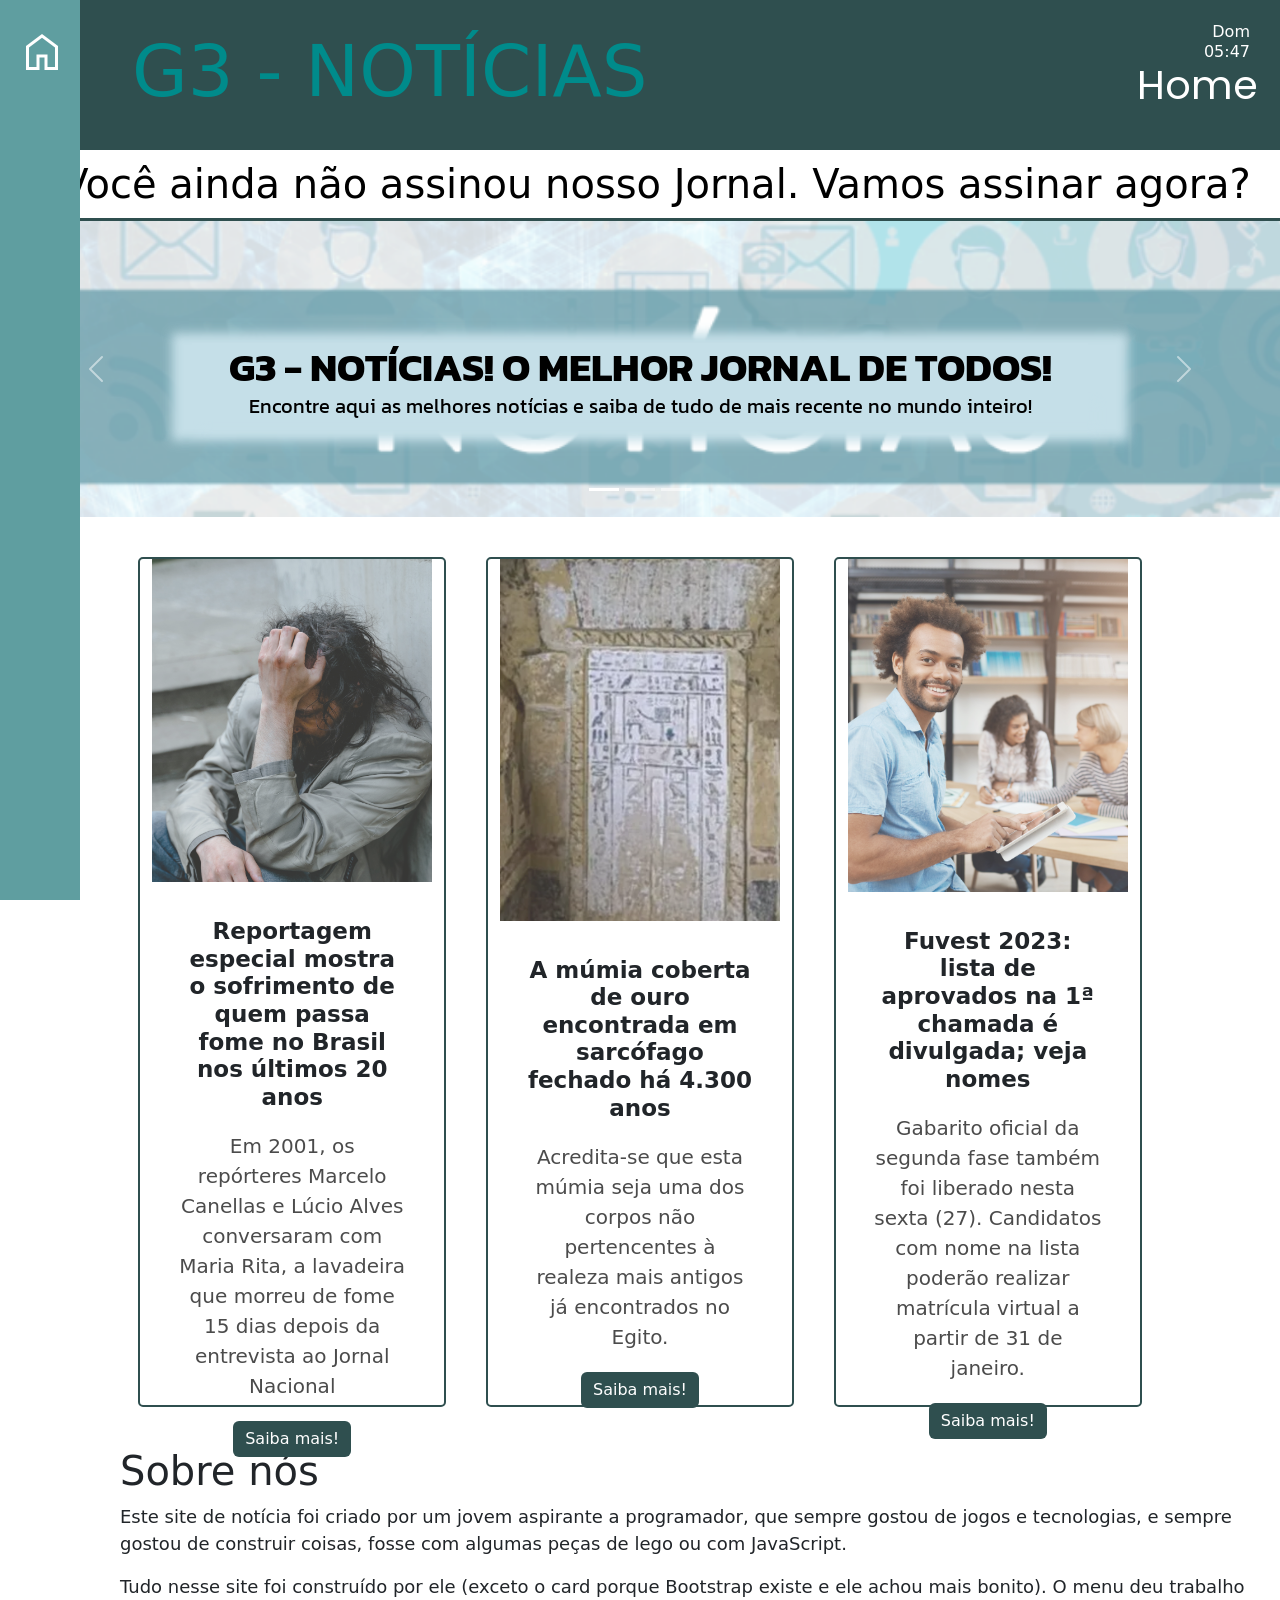
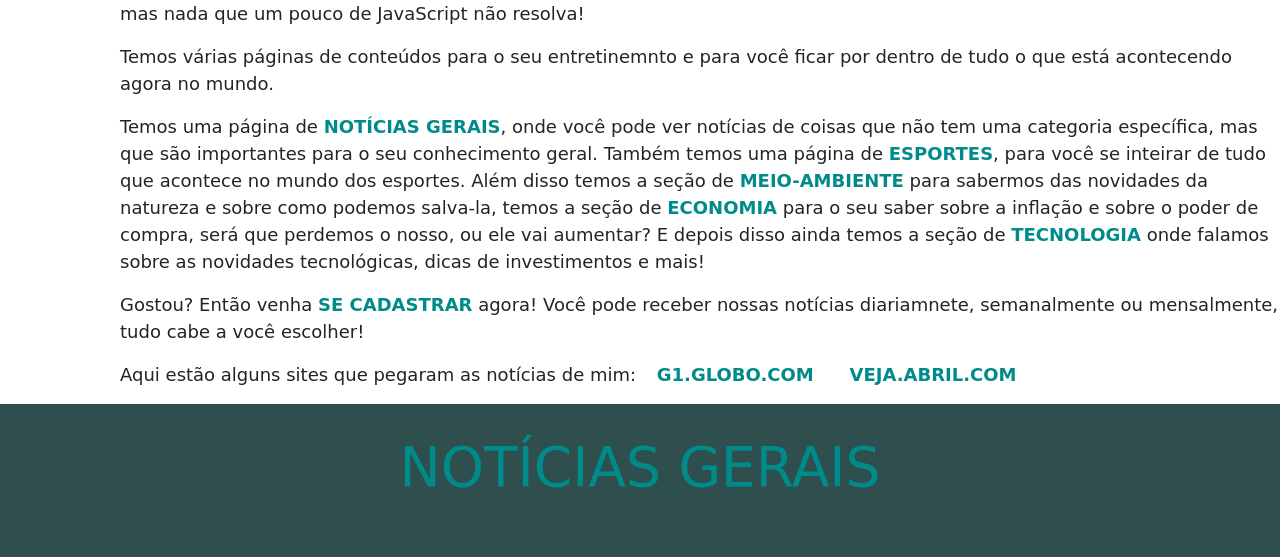
==== index.html @ 57fed2e4 "Criação da classe Notícias" ====
<DOCTYPE html>
<html lang="pt-br">
    <head>
        <meta charset="UTF-8">
        <title>G3 - Globinho Notícias</title>
        <link rel="stylesheet" href="styles/css/reset.css">
        <link rel="stylesheet" href="styles/style.css">
        <meta name="viewport" content="width=device-width, initial-scale=1">
        <link href="https://cdn.jsdelivr.net/npm/bootstrap@5.3.0-alpha1/dist/css/bootstrap.min.css" rel="stylesheet" integrity="sha384-GLhlTQ8iRABdZLl6O3oVMWSktQOp6b7In1Zl3/Jr59b6EGGoI1aFkw7cmDA6j6gD" crossorigin="anonymous">
        <link href="https://fonts.googleapis.com/css2?family=Roboto+Slab:wght@300&display=swap" rel="stylesheet">
        <link rel="stylesheet" href="https://fonts.googleapis.com/css2?family=Material+Symbols+Outlined:opsz,wght,FILL,GRAD@20..48,100..700,0..1,-50..200" />
        <link rel="stylesheet" href="https://fonts.googleapis.com/css2?family=Material+Symbols+Outlined:opsz,wght,FILL,GRAD@48,400,0,0" />
        <link rel="stylesheet" href="https://fonts.googleapis.com/css2?family=Material+Symbols+Outlined:opsz,wght,FILL,GRAD@20..48,100..700,0..1,-50..200" />
        <link rel="preconnect" href="https://fonts.googleapis.com">
        <link rel="preconnect" href="https://fonts.googleapis.com">
        <link rel="preconnect" href="https://fonts.gstatic.com" crossorigin>
        <link href="https://fonts.googleapis.com/css2?family=Montserrat&family=Poppins&family=Righteous&display=swap" rel="stylesheet">
        <link href="https://fonts.googleapis.com/css2?family=Kanit&display=swap" rel="stylesheet">
    </head>
    <body>
        <header class="navbar">
            <div class="container-fluid">
                <h1 class="titulo-principal"><a class="navbar-brand" href="index.html">G3 - NOTÍCIAS</a></h1>
                <p class="data text-white" id="data"><div id="diaSemana">Seg</div><div id="diaHorario">13:00</div></p>
                <p class="page-atual justify-content-end d-flex">Home</p> 
            </div>
        </header>
        <main>
            <div class="menu oculto">
                <section class="home"><span class="material-symbols-outlined" id="btnHome">Home</span></section>
                <a href="index.html"><div class="homePage">Home</div></a>
                <a href="esportes.html"><div class="settings">Esportes</div></a>
                <a href="meio-ambiente.html"><div class="loja">Meio Ambiente</div></a>
                <a href="economia.html"><div class="localizacao">Economia</div></a>
                <a href="tecnologia.html"><div class="tecnologyPage">Tecnologia</div></a>
                <a href="cadastro.html"><div class="cadastroPage">Cadastro</div></a>
                <div id="areaJogo"></div>
            </div>
            <ul id="lista">
                <h1><a href="cadastro.html">Você ainda não assinou nosso Jornal. Vamos assinar agora?</a></h1>
                <li id="li">
                    
                </li>
                <button class="btnRemover d-none" data-bs-toggle="modal" data-bs-target="#staticBackdrop">Remover Conta</button>
            </ul>
            <div class="imagem-banner" id="imagem-banner">
                <div id="carouselExampleCaptions" class="carousel slide">
                    <div class="carousel-indicators">
                        <button type="button" data-bs-target="#carouselExampleCaptions" data-bs-slide-to="0" class="active" aria-current="true" aria-label="Slide 1"></button>
                        <button type="button" data-bs-target="#carouselExampleCaptions" data-bs-slide-to="1" aria-label="Slide 2"></button>
                        <button type="button" data-bs-target="#carouselExampleCaptions" data-bs-slide-to="2" aria-label="Slide 3"></button>
                    </div>
                    <div class="carousel-inner">
                        <div class="carousel-item active">
                            <img src="img/imagem.banner.png" class="d-block w-100 img-carrossel" id="img-carrossel-noticias" alt="...">
                            <div class="carousel-caption secao-texto d-none d-md-block">
                                <h5 class="titulo-item-carrossel">G3 - NOTÍCIAS! O MELHOR JORNAL DE TODOS!</h5>
                                <p class="carrossel-text">Encontre aqui as melhores notícias e saiba de tudo de mais recente no mundo inteiro!</p>
                            </div>
                        </div>
                        <div class="carousel-item">
                            <img src="img/img-carrossel-globo.png" class="d-block w-100 img-carrossel" alt="...">
                            <div class="carousel-caption secao-texto d-none d-md-block ">
                                <h5 class="titulo-item-carrossel">Página de Notícias Gerais</h5>
                                <p class="carrossel-text">Aqui você pode ver notícias que não tem uma categoria específica</p>
                            </div>
                        </div>
                        <div class="carousel-item">
                            <img src="img/img-carrossel-jornal.png" class="d-block w-100 img-carrossel" alt="...">
                            <div class="carousel-caption secao-texto d-none d-md-block">
                                <a href="cadastro.html">
                                    <h5 class="titulo-item-carrossel">Jornais físicos e digitais</h5>
                                    <p class="carrossel-text">Na seção de cadastro você pode escolher entre um jornal físico e digital, para o melhor atendimento das suas necessidades</p>
                                </a>
                            </div>
                        </div>
                    </div>
                    <button class="carousel-control-prev" type="button" data-bs-target="#carouselExampleCaptions" data-bs-slide="prev">
                        <span class="carousel-control-prev-icon" aria-hidden="true"></span>
                        <span class="visually-hidden">Previous</span>
                    </button>
                    <button class="carousel-control-next" type="button" data-bs-target="#carouselExampleCaptions" data-bs-slide="next">
                        <span class="carousel-control-next-icon" aria-hidden="true"></span>
                        <span class="visually-hidden">Next</span>
                    </button>
                </div>
            </div>
            <div class="container">
                <section class="noticias row" id="noticias">
                    <div class="card noticia d-inline-block col-xxl-4 col-xl-4 col-lg-4 col-md-4 col-sm-1 col-1" >
                        <img src="img/pexels-mart-production-8078372.jpg" class="imagem-fome">
                        <div class="card-body">
                        <h5 class="card-title titulo-importante">Reportagem especial mostra o sofrimento de quem passa fome no Brasil nos últimos 20 anos</h5>
                        <p class="card-text" id="p-do-ngc-la">Em 2001, os repórteres Marcelo Canellas e Lúcio Alves conversaram com Maria Rita, a lavadeira que morreu de fome 15 dias depois da entrevista ao Jornal Nacional</p>
                        <a href="noticia-fome.html" class="btn btn-primary btn-card">Saiba mais!</a>
                        </div>
                    </div>
                    <div class="card noticia d-inline-block col-xxl-4 col-xl-4 col-lg-4 col-md-4 col-sm-1 col-xs-1" >
                        <img src="img/Anotação 2023-01-27 120952.png" class="imagem-sarcofago">
                        <div class="card-body">
                        <h5 class="card-title titulo-importante">A múmia coberta de ouro encontrada em sarcófago fechado há 4.300 anos</h5>
                        <p class="card-text" id="p-do-ngc-la">Acredita-se que esta múmia seja uma dos corpos não pertencentes à realeza mais antigos já encontrados no Egito.</p>
                        <a href="noticia-mumia.html" class="btn btn-primary btn-card">Saiba mais!</a>
                        </div>
                    </div>
    
                    <div class="card noticia d-inline-block col-xxl-4 col-xl-4 col-lg-4 col-md-4 col-sm-1 col-xs-1" >
                        <img src="img/close-up-portrait-of-good-looking-university-student-sitting-on-meeting-with-friends-after-study.jpg" class="imagem-sarcofago" id="imagem-pessoa">
                        <div class="card-body">
                        <h5 class="card-title titulo-importante">Fuvest 2023: lista de aprovados na 1ª chamada é divulgada; veja nomes</h5>
                        <p class="card-text" id="p-do-ngc-la">Gabarito oficial da segunda fase também foi liberado nesta sexta (27). Candidatos com nome na lista poderão realizar matrícula virtual a partir de 31 de janeiro.</p>
                        <a href="noticia-fuvest.html" class="btn btn-primary btn-card">Saiba mais!</a>
                        </div>
                    </div>
                </section>
            </div>
            <section class="sobre-nos">
                <h1>Sobre nós</h1>
                <article>
                    <p>Este site de notícia foi criado por um jovem aspirante a programador, que sempre gostou de jogos e tecnologias, e sempre gostou de construir coisas, fosse com algumas peças de lego ou com JavaScript.</p>
                    <p>Tudo nesse site foi construído por ele (exceto o card porque Bootstrap existe e ele achou mais bonito). O menu deu trabalho mas nada que um pouco de JavaScript não resolva!</p>
                    <p>Temos várias páginas de conteúdos para o seu entretinemnto e para você ficar por dentro de tudo o que está acontecendo agora no mundo.</p>
                    <p>
                        Temos uma página de <a href="index.html">Notícias Gerais</a>, onde você pode ver notícias de coisas que não tem uma categoria específica, mas que são importantes para o seu conhecimento geral. 
                        Também temos uma página de <a href="esportes.html">Esportes</a>, para você se inteirar de tudo que acontece no mundo dos esportes. 
                        Além disso temos a seção de <a href="meio-ambiente.html">Meio-Ambiente</a> para sabermos das novidades da natureza e sobre como podemos salva-la, temos a seção de <a href="economia.html">Economia</a> para o seu saber sobre a inflação e sobre o poder de compra, será que perdemos o nosso, ou ele vai aumentar? E depois disso ainda temos a seção de <a href="tecnologia.html">Tecnologia</a> onde falamos sobre as novidades tecnológicas, dicas de investimentos e mais!
                    </p>
                    <p>Gostou? Então venha <a href="cadastro.html">se cadastrar</a> agora! Você pode receber nossas notícias diariamnete, semanalmente ou mensalmente, tudo cabe a você escolher!</p>
                    <p>Aqui estão alguns sites que pegaram as notícias de mim: <a href="https://g1.globo.com/" class="linkG1Veja">g1.globo.com</a> <a href="https://veja.abril.com.br/ultimas-noticias/" class="linkG1Veja">veja.abril.com</a> </p>
                </article>
            </section>
        </main>
        <footer class="titulo-footer">
            <h1 class="titulo-principal">NOTÍCIAS GERAIS</h1>
        </footer>
         <!-- Modal REMOVER-->
         <div class="modal fade modal-remover" id="staticBackdrop" data-bs-backdrop="static" data-bs-keyboard="false" tabindex="-1" aria-labelledby="staticBackdropLabel" aria-hidden="true">
            <div class="modal-dialog">
            <div class="modal-content">
                <div class="modal-header">
                <h1 class="modal-title fs-5" id="staticBackdropLabel">Excluir conta</h1>
                <button type="button" class="btn-close" data-bs-dismiss="modal" aria-label="Close"></button>
                </div>
                <div class="modal-body">
                    <p>Você está excluindo sua conta! Você tem certeza?</p>
                </div>
                <div class="modal-footer">
                <button type="button" class="btn btn-secondary" data-bs-dismiss="modal">Cancelar</button>
                <button type="button" class="btn btn-primary btnAccountRemove" data-bs-dismiss="modal">Remover</button>
                </div>
            </div>
            </div>
        </div> 
        </div> 
        <script src="https://cdn.jsdelivr.net/npm/@popperjs/core@2.11.6/dist/umd/popper.min.js" integrity="sha384-oBqDVmMz9ATKxIep9tiCxS/Z9fNfEXiDAYTujMAeBAsjFuCZSmKbSSUnQlmh/jp3" crossorigin="anonymous"></script>
        <script src="https://cdn.jsdelivr.net/npm/bootstrap@5.3.0-alpha1/dist/js/bootstrap.min.js" integrity="sha384-mQ93GR66B00ZXjt0YO5KlohRA5SY2XofN4zfuZxLkoj1gXtW8ANNCe9d5Y3eG5eD" crossorigin="anonymous"></script> 
        <script src="https://cdn.jsdelivr.net/npm/bootstrap@5.3.0-alpha1/dist/js/bootstrap.bundle.min.js" integrity="sha384-w76AqPfDkMBDXo30jS1Sgez6pr3x5MlQ1ZAGC+nuZB+EYdgRZgiwxhTBTkF7CXvN" crossorigin="anonymous"></script>            
        <script src="js/menu.js"></script>
        <script src="js/cadastro.js"></script>
        <script src="js/data.js"></script>
        <script src="js/mostraJogo.js"></script>
        <script src="js/NoticiaApp/noticiaView.js"></script>
    </body>
</html>
---- styles/style.css ----
.card {
  text-align: center;
}
.card .btn-card {
  border: none;
  margin-top: 10px;
  background-color: darkslategray;
  color: white;
  transition: 0.2s;
}
.card .btn-card:hover {
  background-color: rgb(3, 44, 33);
  scale: 1.025;
}

@media (max-width: 640px) {
  .noticia-oculto .card {
    display: none;
  }
  .noticia-oculto .card .btn-card {
    display: none;
  }
}
.menu {
  background-color: cadetblue;
  float: left;
  width: 25%;
  height: 100vh;
  position: fixed;
  top: 0;
  transition: 0.5s;
}
.menu div {
  color: white;
  cursor: pointer;
  padding: 15px;
}
.menu div:hover {
  background-color: darkcyan;
}
.menu section {
  color: white;
  margin: 30px 0px;
  cursor: pointer;
  padding: 20px;
}
.menu a {
  text-decoration: none;
  text-transform: uppercase;
  font-weight: 990;
  color: white;
}

.oculto {
  width: 80px;
  transition: 0.5s;
  opacity: 1;
}
.oculto div {
  display: none;
}
.oculto section {
  text-align: right;
  margin: 60px 0;
  padding: 0;
}
.oculto .material-symbols-outlined {
  top: 40px;
  left: 30px;
  margin: 0 10px 0 0;
  position: absolute;
  transition: 300ms;
}

.material-symbols-outlined {
  font-variation-settings: "FILL" 0, "wght" 400, "GRAD" 0, "opsz" 48;
  color: white;
  scale: 2;
  margin: 0 30px;
  transition: 300ms;
  display: inline;
  position: sticky;
  top: 40px;
  left: 40px;
}
.material-symbols-outlined a {
  text-decoration: none;
  color: white;
}
.material-symbols-outlined a:hover {
  cursor: pointer;
  color: lightgray;
  scale: 2.2;
}
.material-symbols-outlined:hover {
  cursor: pointer;
  color: lightgray;
  scale: 2.2;
}

@media (max-width: 820px) {
  .menu {
    background-color: cadetblue;
    float: left;
    width: 100%;
    height: 100%;
    position: fixed;
    top: 0;
    transition: 0.5s;
  }
  .menu div {
    color: white;
    margin: 30px 0px;
    cursor: pointer;
    padding: 20px;
  }
  .menu div:hover {
    background-color: darkcyan;
  }
  .menu section {
    color: white;
    margin: 30px 0px;
    cursor: pointer;
    padding: 20px;
  }
  .menu a {
    text-decoration: none;
    text-transform: uppercase;
    font-weight: 990;
    color: white;
  }
  .oculto {
    width: 80px;
    transition: 0.5s;
    opacity: 1;
  }
  .oculto div {
    display: none;
  }
  .oculto section {
    text-align: right;
    margin: 60px 0;
    padding: 0;
  }
  .oculto .material-symbols-outlined {
    top: 40px;
    left: 30px;
    margin: 0 10px 0 0;
    position: absolute;
    transition: 300ms;
  }
  .material-symbols-outlined {
    font-variation-settings: "FILL" 0, "wght" 400, "GRAD" 0, "opsz" 48;
    color: white;
    scale: 2;
    margin: 0 30px;
    transition: 300ms;
    display: inline;
    position: sticky;
    top: 40px;
    left: 40px;
  }
  .material-symbols-outlined a {
    text-decoration: none;
    color: white;
  }
  .material-symbols-outlined a:hover {
    cursor: pointer;
    color: lightgray;
    scale: 2.2;
  }
  .material-symbols-outlined:hover {
    cursor: pointer;
    color: lightgray;
    scale: 2.2;
  }
}
.noticias {
  margin-left: 170px;
  transition: 0.4s;
  display: block;
  justify-content: center;
}
.noticias p, .noticias h1, .noticias a {
  text-decoration: none;
  color: black;
}
.noticias .imagem-fome {
  box-sizing: border-box;
  width: 100%;
  opacity: 0.8;
}
.noticias .imagem-sarcofago {
  width: 100%;
  opacity: 0.8;
}
.noticias #p-do-ngc-la {
  font-size: 20px;
}
.noticias .noticia {
  margin: 20px 20px;
  transition: 0.4s;
  border: 2px solid darkslategray;
  width: 27%;
  margin: 40px 20px;
  border-radius: 5px;
  display: inline-block;
  vertical-align: top;
  text-decoration: none;
  min-height: 800px;
  max-height: 850px;
}
.noticias .noticia:hover {
  scale: 1.025;
  cursor: pointer;
}
.noticias .noticia p {
  text-decoration: none;
  margin: 10px;
  opacity: 0.7;
}

.noticia-oculto {
  justify-content: end;
  margin-left: 30%;
}

.noticia-oculto .noticia {
  width: 20%;
}

@media (max-width: 820px) {
  .noticias {
    width: 80%;
  }
  .noticias .noticia {
    width: -moz-fit-content;
    width: fit-content;
  }
  .noticia-oculto {
    display: none;
    width: 0;
    border: none;
  }
  .noticia-oculto .noticia {
    display: none;
    width: 0;
    height: 0;
    border: none;
    background-color: cadetblue;
    margin: 0;
    padding: 0;
  }
  .noticia-oculto .noticia .titulo-importante {
    display: none;
  }
  .noticia-oculto .noticia p, .noticia-oculto .noticia h1, .noticia-oculto .noticia a {
    display: none;
    font-size: 0px;
    color: cadetblue;
  }
  .noticia-oculto .noticia .imagem-fome {
    display: none;
  }
  .noticia-oculto .noticia .imagem-sarcofago {
    display: none;
  }
  .noticia-oculto .noticia #p-do-ngc-la {
    display: none;
    font-size: 0px;
    color: cadetblue;
  }
  .noticia-oculto .noticia .card {
    display: none;
    border: none;
    margin: 0;
    padding: 0;
  }
}
@media (max-width: 640px) {
  .noticias {
    margin-left: 170px;
    transition: 0.4s;
    justify-content: end;
  }
  .noticias p, .noticias h1, .noticias a {
    text-decoration: none;
    color: black;
  }
  .noticias .imagem-fome {
    box-sizing: border-box;
    width: 100%;
    opacity: 0.8;
  }
  .noticias .imagem-sarcofago {
    width: 100%;
    opacity: 0.8;
  }
  .noticias #p-do-ngc-la {
    font-size: 20px;
  }
  .noticias .noticia {
    transition: 0.4s;
    width: 60%;
    border-radius: 5px;
    display: block;
    text-decoration: none;
  }
  .noticias .noticia:hover {
    scale: 1.025;
    cursor: pointer;
  }
  .noticias .noticia p {
    text-decoration: none;
    margin: 10px;
    opacity: 0.7;
  }
}
@media (max-width: 420px) {
  .noticias {
    justify-self: unset;
    float: right;
    margin-left: 900px;
  }
  .noticias .noticia {
    width: 80%;
  }
  .noticias .noticia #p-do-ngc-la {
    font-size: 16px;
  }
}
header {
  background-color: darkslategray;
  display: inline;
}
header .container-fluid {
  display: inline-block;
}
header .titulo-principal {
  font-size: 4.5rem;
  color: darkcyan;
  padding: 20px;
  margin-left: 20px;
  padding-left: 100px;
  transition: 0.4s;
}
header .titulo-principal a {
  font-size: 4.5rem;
  text-decoration: none;
  color: darkcyan;
  transition: 0.4s;
}
header .titulo-principal a:hover {
  scale: 1.05;
  color: white;
}
header .page-atual {
  font-family: "Poppins", sans-serif;
  text-decoration: none;
  color: white;
  font-size: 40px;
  text-align: center;
  margin: 20px 10px;
  margin-bottom: 0;
  display: inline;
  justify-content: end;
}
header .titulo-principal-oculto {
  margin: 0 0 0 25%;
  transition: 0.4s;
}

@media (max-width: 640px) {
  header {
    background-color: darkslategray;
    width: 100%;
  }
  header .titulo-principal {
    font-size: 3em;
    color: darkcyan;
    padding: 10px;
    margin-left: 10px;
    padding-left: 20%;
    transition: 0.4s;
  }
  header .titulo-principal a {
    font-size: inherit;
    text-decoration: none;
    color: darkcyan;
    transition: 0.4s;
  }
  header .titulo-principal a:hover {
    scale: 1.025;
    color: white;
  }
  header .titulo-principal-oculto {
    margin: 0 0 0 7vw;
    transition: 0.4s;
  }
  header .page-atual {
    font-family: "Poppins", sans-serif;
    text-decoration: none;
    color: white;
    font-size: 1.5em;
    text-align: center;
    margin-left: 40vh;
    margin-bottom: 0;
    justify-content: end;
  }
}
@media (max-width: 420px) {
  header {
    width: 100%;
  }
  header .titulo-principal {
    font-size: 2.5rem;
  }
  header .titulo-principal-oculto {
    margin: 0;
  }
  header .page-atual {
    font-family: "Poppins", sans-serif;
    text-decoration: none;
    color: white;
    font-size: 1.5em;
    text-align: center;
    box-sizing: border-box;
    margin-left: 20vw;
    margin-bottom: 0;
  }
}
.material-symbols-outlined {
  font-variation-settings: "FILL" 0, "wght" 400, "GRAD" 0, "opsz" 48;
}

.material-symbols-outlined {
  font-variation-settings: "FILL" 0, "wght" 400, "GRAD" 0, "opsz" 48;
}

.setinha-cores {
  position: static;
  display: inline-block;
  color: black;
}

.setinha-tamanho-letra {
  position: static;
  display: inline-block;
  color: black;
}

#titulo-config {
  text-align: center;
  font-size: 40px;
  margin-top: 80px;
}

.botao-background, .botao-tamanho-letra {
  margin: 30px 140px;
  padding: 15px 0 10px 0;
  border-top: 3px solid black;
  border-bottom: 3px solid black;
}
.botao-background .botao-aparece, .botao-tamanho-letra .botao-aparece {
  margin: 20px 130px;
  font-size: 25px;
  display: inline;
}
.botao-background .cores, .botao-tamanho-letra .cores {
  display: block;
  margin: 30px 250px;
}
.botao-background .cores .cor, .botao-tamanho-letra .cores .cor {
  padding: 40px;
  border: 5px solid black;
  border-radius: 5px;
  display: inline-block;
  cursor: pointer;
  margin: 0 20px;
  transition: 0.5s;
}
.botao-background .cores .cor:hover, .botao-tamanho-letra .cores .cor:hover {
  scale: 1.1;
}
.botao-background .cores .preto, .botao-tamanho-letra .cores .preto {
  border-color: gray;
}
.botao-background .cores .tamanho, .botao-tamanho-letra .cores .tamanho {
  width: 25%;
  height: 20%;
  margin: auto;
  text-align: center;
  border: 5px solid black;
  border-radius: 5px;
  display: inline-block;
  cursor: pointer;
  transition: 0.5s;
  vertical-align: top;
  margin: 0 20px;
}
.botao-background .cores .tamanho p, .botao-tamanho-letra .cores .tamanho p {
  margin: 30px 0;
}
.botao-background .cores .tamanho:hover, .botao-tamanho-letra .cores .tamanho:hover {
  scale: 1.1;
}
.botao-background .cores .caixa-maior, .botao-tamanho-letra .cores .caixa-maior {
  line-height: 40px;
  width: 30%;
}
.botao-background .cores .escondido, .botao-tamanho-letra .cores .escondido {
  display: none;
}

.checked {
  border: 7px solid rgb(26, 141, 26);
}

.whiteText {
  color: white;
}

.vermelho {
  background-color: lightcoral;
}

.azul {
  background-color: lightblue;
}

.amarelo {
  background-color: lightyellow;
}

.verde {
  background-color: greenyellow;
}

.preto {
  background-color: black;
}
.preto .setinha-cores {
  position: static;
  display: inline-block;
  color: gray;
}
.preto .setinha-tamanho-letra {
  position: static;
  display: inline-block;
  color: gray;
}

.tamanho-pequeno {
  font-size: 16px;
}
.tamanho-pequeno p {
  font-size: 16px;
}

.tamanho-medio {
  font-size: 30px;
}
.tamanho-medio p {
  font-size: 30px;
}

.tamanho-grande {
  font-size: 50px;
}
.tamanho-grande p {
  font-size: 50px;
}

@media (max-width: 640px) {
  #titulo-config {
    text-align: center;
    font-size: 30px;
    margin-top: 60px;
    padding-left: 75px;
  }
  .botao-background, .botao-tamanho-letra {
    margin: 20px 10px;
    border-top: 3px solid black;
    border-bottom: 3px solid black;
  }
  .botao-background .setinha-cores, .botao-tamanho-letra .setinha-cores {
    position: relative;
    display: inline-block;
    margin-bottom: 20px;
    color: black;
  }
  .botao-background .setinha-tamanho-letra, .botao-tamanho-letra .setinha-tamanho-letra {
    position: relative;
    display: inline-block;
    margin-bottom: 20px;
    color: black;
  }
  .botao-background .botao-aparece, .botao-tamanho-letra .botao-aparece {
    margin: 0 140px;
    font-size: 25px;
    display: inline;
  }
  .botao-background .cores, .botao-tamanho-letra .cores {
    display: block;
    margin: 30px 250px;
  }
  .botao-background .cores .cor, .botao-tamanho-letra .cores .cor {
    padding: 40px;
    border: 5px solid black;
    border-radius: 5px;
    display: inline-block;
    cursor: pointer;
    margin: 0 20px;
    transition: 0.5s;
  }
  .botao-background .cores .cor:hover, .botao-tamanho-letra .cores .cor:hover {
    scale: 1.1;
  }
  .botao-background .cores .preto, .botao-tamanho-letra .cores .preto {
    border-color: gray;
  }
  .botao-background .cores .tamanho, .botao-tamanho-letra .cores .tamanho {
    width: 25%;
    height: 20%;
    margin: auto;
    text-align: center;
    border: 5px solid black;
    border-radius: 5px;
    display: inline-block;
    cursor: pointer;
    transition: 0.5s;
    vertical-align: top;
    margin: 0 20px;
  }
  .botao-background .cores .tamanho p, .botao-tamanho-letra .cores .tamanho p {
    margin: 30px 0;
  }
  .botao-background .cores .tamanho:hover, .botao-tamanho-letra .cores .tamanho:hover {
    scale: 1.1;
  }
  .botao-background .cores .caixa-maior, .botao-tamanho-letra .cores .caixa-maior {
    line-height: 40px;
    width: 30%;
  }
  .botao-background .cores .escondido, .botao-tamanho-letra .cores .escondido {
    display: none;
  }
}
.classeDoForm {
  margin: 40px 60px;
  padding: 50px;
  padding-left: 60px;
  margin-top: 0;
}
.classeDoForm input {
  display: block;
  width: 40%;
  height: 35px;
  margin: 10px 0;
}
.classeDoForm label {
  margin-left: 10px;
  font-size: 25px;
}
.classeDoForm #select {
  display: block;
  margin: 10px;
  width: 25%;
  height: 5%;
  border-radius: 5px;
}
.classeDoForm .endereco {
  width: 70%;
  display: block;
}
.classeDoForm .endereco #endereco-field {
  width: 30%;
}
.classeDoForm .endereco #endereco-field input, .classeDoForm .endereco #endereco-field label {
  display: block;
  padding-right: 50px;
  width: 100%;
}
.classeDoForm #adiciona {
  cursor: pointer;
  background-color: darkcyan;
  transition: 0.6s;
  border: 2px solid lightseagreen;
  border-radius: 8px;
}
.classeDoForm #adiciona:hover {
  scale: 1.05;
  background-color: darkslategray;
  border-color: gray;
}

@media (max-width: 640px) {
  #idDoForm {
    margin: 20px 30px;
    padding: 30px;
    padding-left: 60px;
  }
  #idDoForm input {
    display: block;
    width: 120%;
    height: 35px;
    margin: 30px 0;
  }
  #idDoForm label {
    margin-left: 10px;
    font-size: 25px;
  }
  #idDoForm #select {
    margin: 10px;
    width: 120%;
    height: 5%;
    border-radius: 5px;
  }
  #idDoForm #adiciona {
    cursor: pointer;
    background-color: darkcyan;
    transition: 0.6s;
    border: 2px solid lightseagreen;
    border-radius: 8px;
  }
  #idDoForm #adiciona:hover {
    scale: 1.05;
    background-color: darkslategray;
    border-color: gray;
  }
}
.titulo-footer {
  text-align: center;
  display: block;
  background-color: darkslategray;
  width: 100%;
  height: 17vh;
}
.titulo-footer a {
  color: inherit;
  text-decoration: none;
}
.titulo-footer .titulo-principal {
  color: darkcyan;
  padding-top: 30px;
  font-size: 55px;
}

.titulo-footer-oculto {
  width: 79.1%;
  margin-left: 19.76%;
}

@media (max-width: 640px) {
  .titulo-footer {
    display: block;
    height: 12vh;
    width: 100%;
  }
  .titulo-footer .titulo-principal {
    color: darkcyan;
    padding-top: 20px;
    font-size: 2.5rem;
  }
}
@media (max-width: 420px) {
  .titulo-footer {
    height: 12vh;
    width: 100%;
  }
  .titulo-footer .titulo-principal {
    color: darkcyan;
    padding-top: 20px;
    padding-left: 75px;
    font-size: 2rem;
  }
}
.sobre-nos {
  margin-left: 120px;
}
.sobre-nos p {
  font-size: 18px;
}
.sobre-nos p a {
  text-transform: uppercase;
  text-decoration: none;
  color: darkcyan;
  font-weight: bold;
}
.sobre-nos p a:hover {
  color: darkslategray;
}
.sobre-nos .linkG1Veja {
  margin: 0 15px;
}

.btn-comenta {
  margin-left: 300px;
}

.titulo-noticia {
  width: 50%;
  font-size: 4em;
  color: black;
  padding: 20px;
  margin: 30px auto;
  padding-left: 0px;
  font-weight: bold;
  transition: 0.4s;
  text-align: center;
}

.sub-title {
  width: 70%;
  margin: 0 auto;
  font-size: 25px;
}

.img-noticia {
  width: 80%;
  margin: 20px 100px;
  opacity: 0.8;
}

.menor {
  width: 50%;
}

.noticia-texto {
  width: 70%;
  margin: 0 auto;
  font-size: 20px;
}
.noticia-texto p {
  margin: 10px 0;
}

.linkFuvest {
  cursor: pointer;
}

@media (max-width: 640px) {
  .titulo-noticia {
    width: 90%;
    font-size: 2em;
    color: black;
    margin: 10px auto;
    padding-left: 60px;
    font-weight: bold;
    transition: 0.4s;
    text-align: center;
  }
  .sub-title {
    width: 70%;
    margin: 10px 90px;
    font-size: 20px;
  }
  .menor {
    width: 50%;
  }
  .noticia-texto {
    width: 70%;
    margin: 0 auto;
    font-size: 16px;
    margin-left: 90px;
  }
  .noticia-texto p {
    margin: 10px 0;
  }
  .linkFuvest {
    cursor: pointer;
  }
}
.imagem-banner-oculto {
  margin-left: 19.76%;
  width: 79.1%;
  transition: 0.4s;
}
.imagem-banner-oculto img {
  opacity: 0.8;
  display: block;
  transition: 0.4s;
}

.imagem-banner {
  font-family: "Kanit", sans-serif;
}
.imagem-banner img {
  width: 94.75%;
  margin-left: 80px;
  opacity: 0.8;
  display: block;
  transition: 0.4s;
}
.imagem-banner #img-carrossel-noticias {
  opacity: 0.6;
}
.imagem-banner .img-carrossel {
  max-height: 300px;
  -o-object-fit: cover;
     object-fit: cover;
}
.imagem-banner a {
  text-decoration: none;
}
.imagem-banner .secao-texto {
  padding-bottom: 60px;
}
.imagem-banner .secao-texto .titulo-item-carrossel {
  background-color: rgb(197, 223, 232);
  margin-bottom: 0;
  color: black;
  font-size: 40px;
  font-weight: bold;
  box-shadow: 10px 20px 10px 30px rgb(197, 223, 232);
}
.imagem-banner .secao-texto .carrossel-text {
  background-color: rgb(197, 223, 232);
  color: black;
  font-size: 20px;
  box-shadow: 10px 10px 10px rgb(197, 223, 232);
}

@media (max-width: 820px) {
  .imagem-banner-oculto {
    display: none;
  }
  .imagem-banner {
    width: 100%;
  }
  .imagem-banner img {
    width: 86.5%;
    -o-object-fit: contain;
       object-fit: contain;
    margin-left: 13%;
    opacity: 0.8;
    display: block;
    transition: 0.4s;
  }
}
@media (max-width: 600px) {
  .imagem-banner {
    width: 100%;
  }
  .imagem-banner img {
    width: 81%;
    -o-object-fit: contain;
       object-fit: contain;
    margin-left: 19%;
    opacity: 0.8;
    display: block;
    transition: 0.4s;
  }
}
@media (max-width: 600px) {
  .imagem-banner {
    width: 100%;
  }
  .imagem-banner img {
    width: 78.5%;
    -o-object-fit: contain;
       object-fit: contain;
    margin-left: 22%;
    opacity: 0.8;
    display: block;
    transition: 0.4s;
  }
}
.planos-cadastro {
  margin-left: 120px;
  text-align: center;
}
.planos-cadastro h1 {
  font-size: 35px;
}
.planos-cadastro .plano {
  background-color: black;
  vertical-align: top;
  border: 3px solid;
  border-radius: 45px;
  width: 350px;
  height: 320px;
  display: inline-block;
  margin: 10px;
  transition: 0.5s;
}
.planos-cadastro .plano:hover {
  scale: 1.025;
}
.planos-cadastro .plano .plano-nome {
  color: white;
}
.planos-cadastro .plano .plano-body .titulo-versao {
  font-size: 18px;
  font-weight: bold;
}
.planos-cadastro .plano .plano-body .digital, .planos-cadastro .plano .plano-body .fisico {
  font-family: "Raleway", sans-serif;
  vertical-align: top;
  background-color: white;
  height: 80%;
  display: inline-block;
  width: 45%;
  border-radius: 25px;
  transition: 0.25s;
  text-align: center;
}
.planos-cadastro .plano .plano-body .digital:hover, .planos-cadastro .plano .plano-body .fisico:hover {
  scale: 1.025;
}
.planos-cadastro .plano .plano-body .digital {
  cursor: pointer;
  margin-right: 10px;
}
.planos-cadastro .plano .plano-body .digital .titulo-versao {
  margin-left: 15px;
}
.planos-cadastro .plano .plano-body .digital .versao-body {
  padding-left: 6px;
  line-height: 18px;
}
.planos-cadastro .plano .plano-body .fisico {
  cursor: pointer;
}
.planos-cadastro .plano .plano-body .fisico .titulo-versao {
  margin-right: 15px;
}
.planos-cadastro .plano .plano-body .fisico .versao-body {
  padding-right: 6px;
  padding-left: 0;
  line-height: 18px;
}
.planos-cadastro .premium {
  background-color: cadetblue;
  border-color: cadetblue;
}
.planos-cadastro .gold {
  background-color: goldenrod;
  border-color: goldenrod;
}

body {
  font-family: "Roboto Slab", serif;
  max-width: 100%;
}
body .titulo-importante {
  font-weight: bold;
  margin: 20px 10px;
  font-size: 23px;
  text-decoration: none;
}
body .alinhado-a-direita {
  justify-content: end;
  font-size: 25px;
}
body .titulo-importante {
  font-weight: bold;
  margin: 20px 10px;
  font-size: 23px;
  text-decoration: none;
}
body .img-opacity {
  opacity: 1;
}

.btnRemover {
  background-color: rgb(72, 120, 120);
  color: white;
  width: 90px;
  height: 35px;
  margin: 10px;
  cursor: pointer;
  border-radius: 10px;
  font-size: 12px;
  line-height: normal;
  align-items: center;
  font-weight: bold;
  transition: 0.4s;
}
.btnRemover:hover {
  background-color: darkslategray;
  scale: 1.05;
}

.cadastro-section {
  display: none;
}

#lista {
  text-align: center;
  font-size: 25px;
  border-bottom: 3px solid darkslategray;
  float: center;
  margin-bottom: 0;
}
#lista h1 {
  margin: 10px 0;
}
#lista a {
  text-decoration: none;
  color: black;
}

@media (max-width: 640px) {
  #lista {
    text-align: right;
    border-bottom: 3px solid darkslategray;
    float: center;
  }
  #lista h1 {
    padding: 10px 10px 10px 30px;
    font-size: 17px;
  }
  #lista a {
    text-decoration: none;
    color: black;
  }
}
@media (max-width: 420px) {
  #lista {
    text-align: right;
    border-bottom: 3px solid darkslategray;
    float: center;
  }
  #lista h1 {
    padding: 10px 10px 10px 30px;
    font-size: 16px;
  }
  #lista a {
    text-decoration: none;
    color: black;
  }
}
.erro-comentario {
  width: 70%;
  margin: 30px 0;
  margin-left: 225px;
}

.secao-comentario {
  margin: 40px 0;
  justify-content: center;
  display: block;
}
.secao-comentario .newComentarioDiv {
  margin-left: 250px;
  margin-top: 30px;
  margin-bottom: 30px;
}
.secao-comentario .newComentarioDiv .nomeNoComentario {
  font-size: 18px;
  margin-bottom: 10px;
  margin-left: 10px;
}
.secao-comentario .newComentarioDiv .novo-comentario {
  border: 2px solid lightblue;
  border-radius: 25px;
  width: 65%;
  padding: 10px;
}
.secao-comentario .comentario {
  margin: 10px 0;
  margin-left: 250px;
  width: 60%;
}
.secao-comentario .btn-comenta {
  border: none;
  border-radius: 25px;
  padding: 10px 0;
  width: 25%;
  background-color: darkcyan;
  color: white;
  margin: 20px 30px;
  margin-left: 280px;
  transition: 0.25s;
}
.secao-comentario .btn-comenta:hover {
  scale: 1.025;
  background-color: darkslategray;
}

#diaSemana {
  position: absolute;
  top: 20px;
  right: 30px;
  color: white;
}

#diaHorario {
  position: absolute;
  top: 40px;
  right: 30px;
  color: white;
}

.options-criaNoticia {
  background-color: lightseagreen;
  margin-left: 80px;
  color: white;
}
.options-criaNoticia .options-btn {
  font-weight: 700;
  transition: 0.25s;
}
.options-criaNoticia .options-btn:hover {
  scale: 1.1;
}
.options-criaNoticia .nav-item {
  transition: 0.25s;
}
.options-criaNoticia .nav-item:hover {
  scale: 1.07;
}

.options-criaNoticia-oculto {
  margin-left: 25%;
}

#secao-noticia {
  text-align: center;
}
#secao-noticia .textarea-adicionaTexto {
  margin-top: 60px;
  height: 85px;
  width: 60%;
  font-size: 50px;
  border: 2px solid gray;
  border-radius: 5px;
}
#secao-noticia .btn-confirmaAdicao {
  background-color: darkcyan;
  border: none;
  border-radius: 20px;
  margin: 20px;
  padding: 5px 45px;
  transition: 0.25s;
}
#secao-noticia .btn-confirmaAdicao:hover {
  scale: 1.03;
  background-color: darkslategray;
  font-weight: bold;
}
#secao-noticia .titulo-noticia {
  max-width: 90%;
  font-size: 4em;
  color: black;
  padding-left: 60px;
  font-weight: bold;
  transition: 0.4s;
}
#secao-noticia .sub-title {
  max-width: 70%;
  font-size: 30px;
}
#secao-noticia .noticia-texto {
  max-width: 90%;
}

.section-Senha {
  align-items: center;
  margin: 40px 60px;
  padding: 50px;
  padding-left: 60px;
  margin-bottom: 0;
}
.section-Senha label {
  font-size: 25px;
}
.section-Senha input {
  margin-left: 90px;
  margin-top: 15px;
  display: block;
  width: 40%;
  height: 35px;
}
.section-Senha #submitSenha {
  cursor: pointer;
  background-color: darkcyan;
  transition: 0.6s;
  border: 2px solid lightseagreen;
  border-radius: 8px;
  margin-left: 90px;
  margin-top: 15px;
  display: block;
  width: 40%;
  height: 35px;
}
.section-Senha #submitSenha:hover {
  scale: 1.05;
  background-color: darkslategray;
  border-color: gray;
}/*# sourceMappingURL=style.css.map */
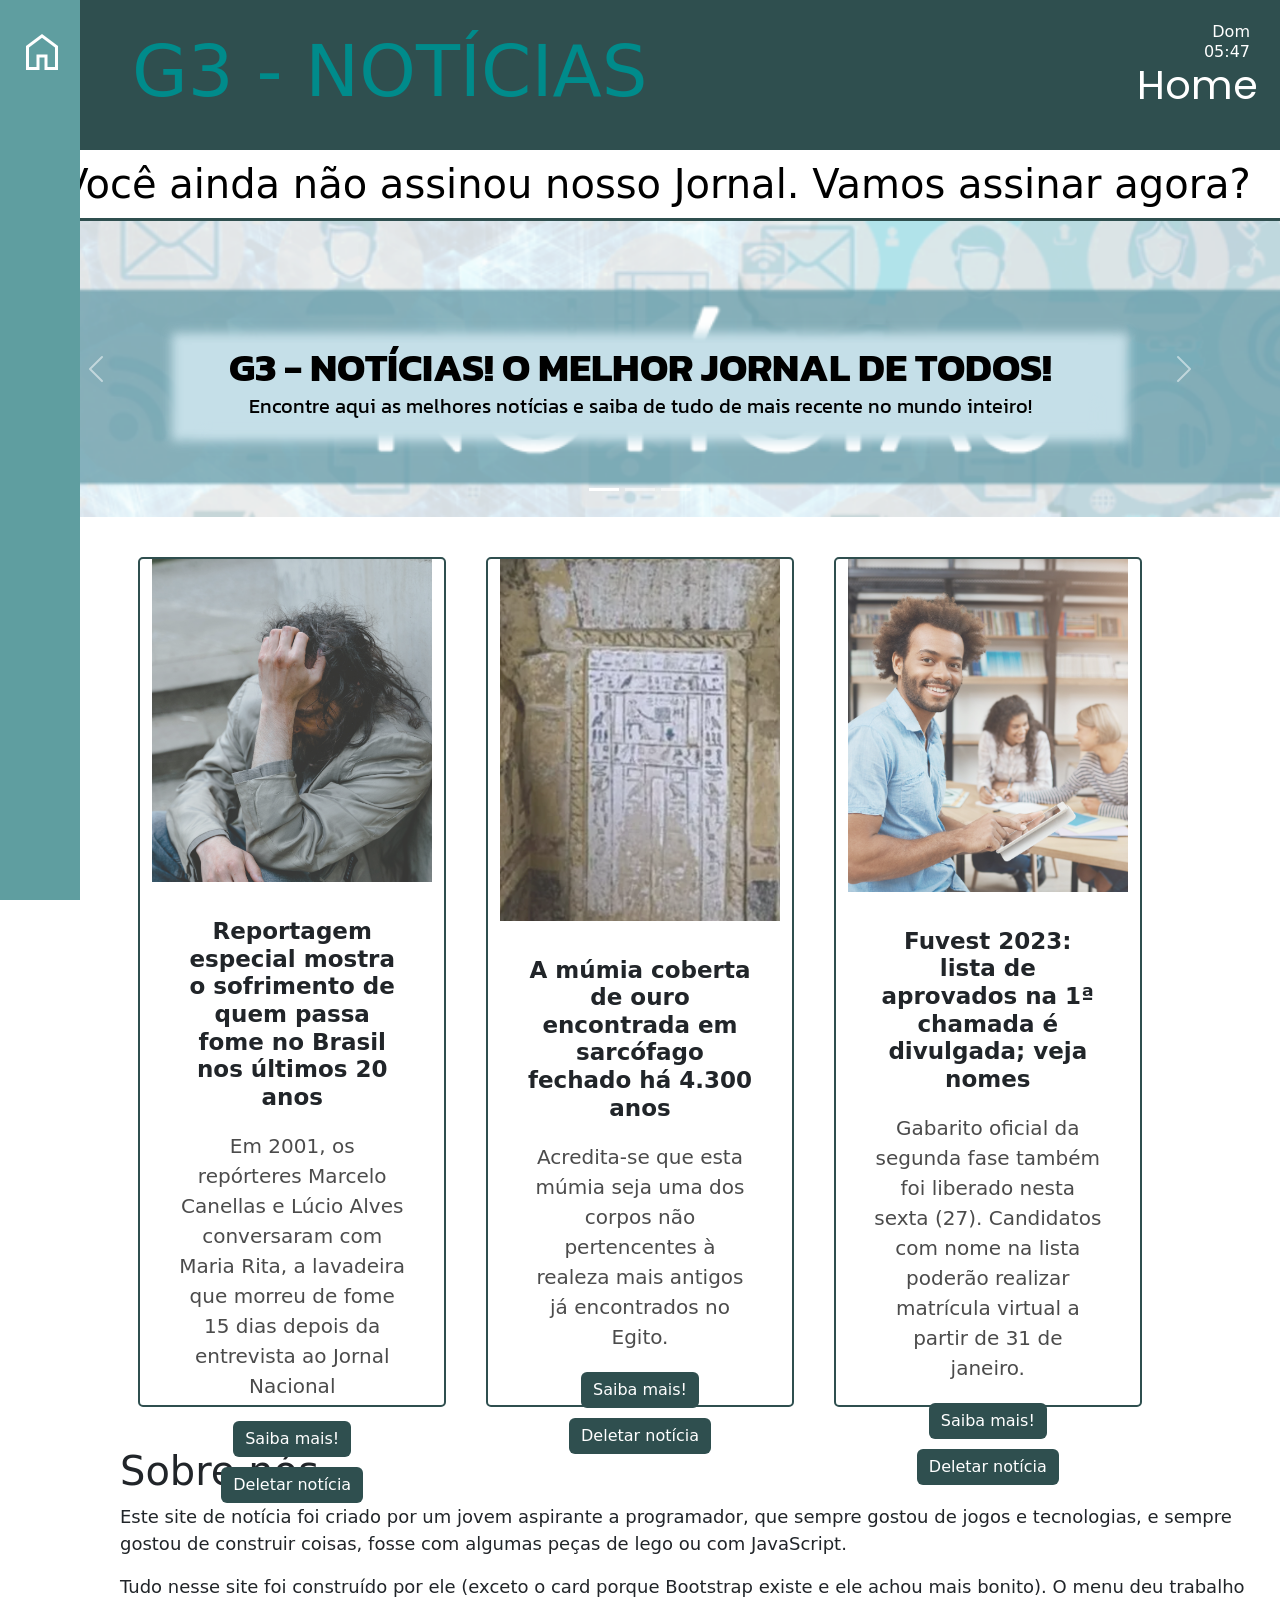
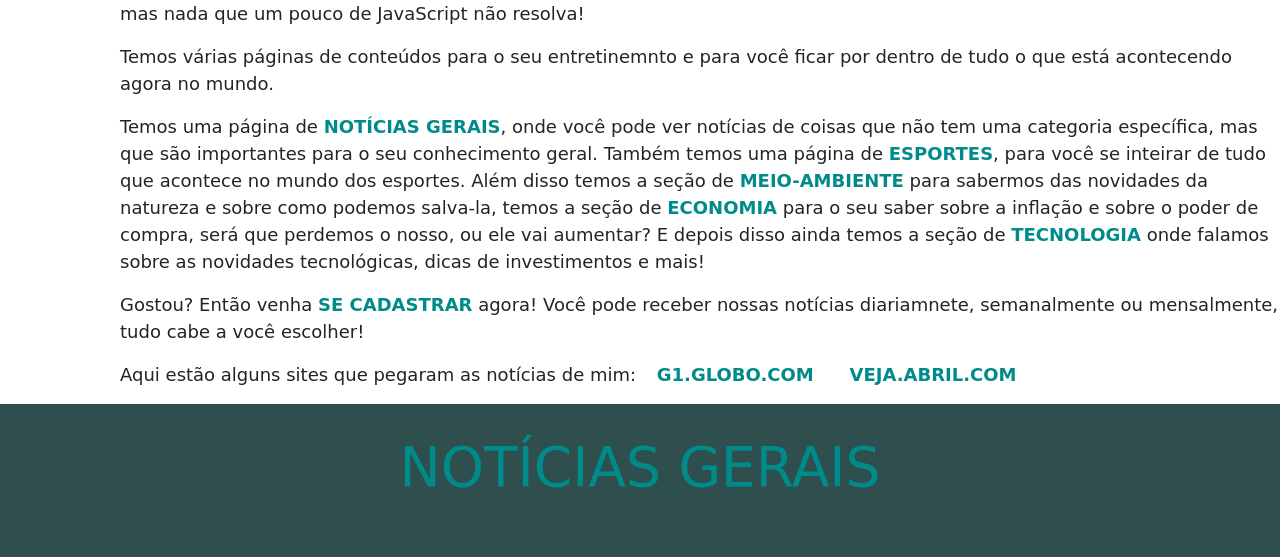
==== commit 0cc246ab: "Criação do elemento botão e da lógica do usuário do botão" ====
--- a/index.html
+++ b/index.html
@@ -90,26 +90,29 @@
                     <div class="card noticia d-inline-block col-xxl-4 col-xl-4 col-lg-4 col-md-4 col-sm-1 col-1" >
                         <img src="img/pexels-mart-production-8078372.jpg" class="imagem-fome">
                         <div class="card-body">
-                        <h5 class="card-title titulo-importante">Reportagem especial mostra o sofrimento de quem passa fome no Brasil nos últimos 20 anos</h5>
-                        <p class="card-text" id="p-do-ngc-la">Em 2001, os repórteres Marcelo Canellas e Lúcio Alves conversaram com Maria Rita, a lavadeira que morreu de fome 15 dias depois da entrevista ao Jornal Nacional</p>
-                        <a href="noticia-fome.html" class="btn btn-primary btn-card">Saiba mais!</a>
+                            <h5 class="card-title titulo-importante">Reportagem especial mostra o sofrimento de quem passa fome no Brasil nos últimos 20 anos</h5>
+                            <p class="card-text" id="p-do-ngc-la">Em 2001, os repórteres Marcelo Canellas e Lúcio Alves conversaram com Maria Rita, a lavadeira que morreu de fome 15 dias depois da entrevista ao Jornal Nacional</p>
+                            <a href="noticia-fome.html" class="btn btn-primary btn-card">Saiba mais!</a>
+                            <button class="btn btn-primary btn-card required2" id="btnDeletaNoticia">Deletar notícia</button>
                         </div>
                     </div>
                     <div class="card noticia d-inline-block col-xxl-4 col-xl-4 col-lg-4 col-md-4 col-sm-1 col-xs-1" >
                         <img src="img/Anotação 2023-01-27 120952.png" class="imagem-sarcofago">
                         <div class="card-body">
-                        <h5 class="card-title titulo-importante">A múmia coberta de ouro encontrada em sarcófago fechado há 4.300 anos</h5>
-                        <p class="card-text" id="p-do-ngc-la">Acredita-se que esta múmia seja uma dos corpos não pertencentes à realeza mais antigos já encontrados no Egito.</p>
-                        <a href="noticia-mumia.html" class="btn btn-primary btn-card">Saiba mais!</a>
+                            <h5 class="card-title titulo-importante">A múmia coberta de ouro encontrada em sarcófago fechado há 4.300 anos</h5>
+                            <p class="card-text" id="p-do-ngc-la">Acredita-se que esta múmia seja uma dos corpos não pertencentes à realeza mais antigos já encontrados no Egito.</p>
+                            <a href="noticia-mumia.html" class="btn btn-primary btn-card">Saiba mais!</a>
+                            <button class="btn btn-primary btn-card required2" id="btnDeletaNoticia">Deletar notícia</button>
                         </div>
                     </div>
     
                     <div class="card noticia d-inline-block col-xxl-4 col-xl-4 col-lg-4 col-md-4 col-sm-1 col-xs-1" >
                         <img src="img/close-up-portrait-of-good-looking-university-student-sitting-on-meeting-with-friends-after-study.jpg" class="imagem-sarcofago" id="imagem-pessoa">
                         <div class="card-body">
-                        <h5 class="card-title titulo-importante">Fuvest 2023: lista de aprovados na 1ª chamada é divulgada; veja nomes</h5>
-                        <p class="card-text" id="p-do-ngc-la">Gabarito oficial da segunda fase também foi liberado nesta sexta (27). Candidatos com nome na lista poderão realizar matrícula virtual a partir de 31 de janeiro.</p>
-                        <a href="noticia-fuvest.html" class="btn btn-primary btn-card">Saiba mais!</a>
+                            <h5 class="card-title titulo-importante">Fuvest 2023: lista de aprovados na 1ª chamada é divulgada; veja nomes</h5>
+                            <p class="card-text" id="p-do-ngc-la">Gabarito oficial da segunda fase também foi liberado nesta sexta (27). Candidatos com nome na lista poderão realizar matrícula virtual a partir de 31 de janeiro.</p>
+                            <a href="noticia-fuvest.html" class="btn btn-primary btn-card">Saiba mais!</a>
+                            <button class="btn btn-primary btn-card required2" id="btnDeletaNoticia">Deletar notícia</button>
                         </div>
                     </div>
                 </section>
@@ -160,5 +163,7 @@
         <script src="js/data.js"></script>
         <script src="js/mostraJogo.js"></script>
         <script src="js/NoticiaApp/noticiaView.js"></script>
+        <script src="js/usuarioLogica.js"></script>
+        <script src="js/NoticiaApp/deletaNoticia.js"></script>
     </body>
 </html>   
